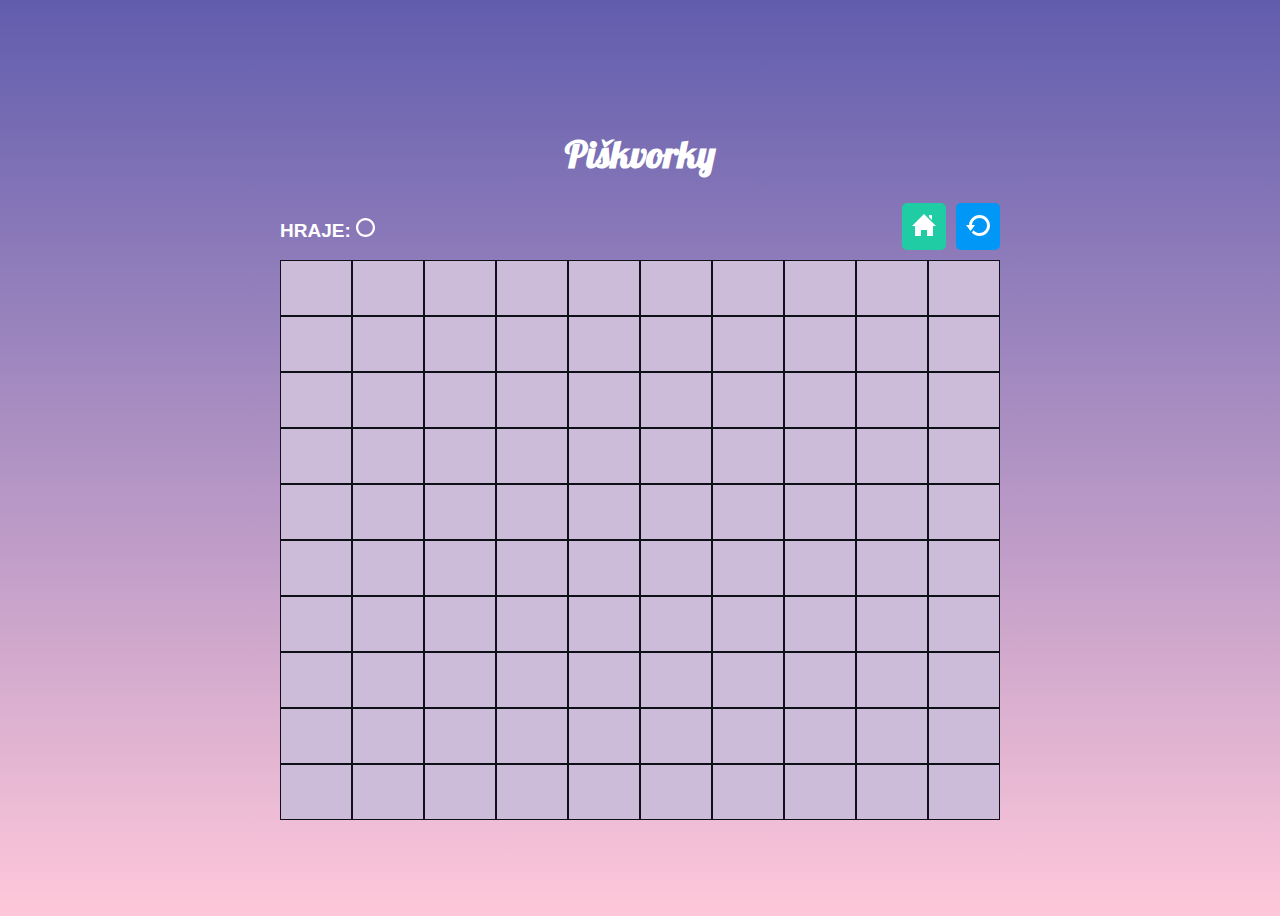
==== hra.html @ b0c0aaf6 "hra.html added" ====
<!DOCTYPE html>
<html lang="cs">
  <head>
    <meta charset="UTF-8" />
    <meta http-equiv="X-UA-Compatible" content="IE=edge" />
    <meta name="viewport" content="width=device-width, initial-scale=1.0" />
    <title>Hra</title>
    <link rel="preconnect" href="https://fonts.gstatic.com" />
    <link
      href="https://fonts.googleapis.com/css2?family=Lobster&display=swap"
      rel="stylesheet"
    />
    <link rel="stylesheet" href="style.css" />
  </head>
  <body>
    <div class="hra">
      <h1>Piškvorky</h1>
      <div class="hra--uvod">
        <span class="hra__hrac"
          >hraje:
          <img class="hra--filter" src="obrazky/circle.svg" alt="kolečko"
        /></span>
        <nav class="hra__navigace">
          <button class="hra--zelene">
            <a href="index.html"
              ><img src="obrazky/home.svg" alt="úvodní stránka"
            /></a>
          </button>
          <button class="hra--modre">
            <a href="pravidla.html"
              ><img src="obrazky/restart.svg" alt="stránka hry"
            /></a>
          </button>
        </nav>
      </div>
      <section class="hra__pole">
        <button class="hra--policko"></button
        ><button class="hra--policko"></button
        ><button class="hra--policko"></button
        ><button class="hra--policko"></button
        ><button class="hra--policko"></button
        ><button class="hra--policko"></button
        ><button class="hra--policko"></button
        ><button class="hra--policko"></button
        ><button class="hra--policko"></button
        ><button class="hra--policko"></button>
        <button class="hra--policko"></button
        ><button class="hra--policko"></button
        ><button class="hra--policko"></button
        ><button class="hra--policko"></button
        ><button class="hra--policko"></button
        ><button class="hra--policko"></button
        ><button class="hra--policko"></button
        ><button class="hra--policko"></button
        ><button class="hra--policko"></button
        ><button class="hra--policko"></button>
        <button class="hra--policko"></button
        ><button class="hra--policko"></button
        ><button class="hra--policko"></button
        ><button class="hra--policko"></button
        ><button class="hra--policko"></button
        ><button class="hra--policko"></button
        ><button class="hra--policko"></button
        ><button class="hra--policko"></button
        ><button class="hra--policko"></button
        ><button class="hra--policko"></button>
        <button class="hra--policko"></button
        ><button class="hra--policko"></button
        ><button class="hra--policko"></button
        ><button class="hra--policko"></button
        ><button class="hra--policko"></button
        ><button class="hra--policko"></button
        ><button class="hra--policko"></button
        ><button class="hra--policko"></button
        ><button class="hra--policko"></button
        ><button class="hra--policko"></button>
        <button class="hra--policko"></button
        ><button class="hra--policko"></button
        ><button class="hra--policko"></button
        ><button class="hra--policko"></button
        ><button class="hra--policko"></button
        ><button class="hra--policko"></button
        ><button class="hra--policko"></button
        ><button class="hra--policko"></button
        ><button class="hra--policko"></button
        ><button class="hra--policko"></button>
        <button class="hra--policko"></button
        ><button class="hra--policko"></button
        ><button class="hra--policko"></button
        ><button class="hra--policko"></button
        ><button class="hra--policko"></button
        ><button class="hra--policko"></button
        ><button class="hra--policko"></button
        ><button class="hra--policko"></button
        ><button class="hra--policko"></button
        ><button class="hra--policko"></button>
        <button class="hra--policko"></button
        ><button class="hra--policko"></button
        ><button class="hra--policko"></button
        ><button class="hra--policko"></button
        ><button class="hra--policko"></button
        ><button class="hra--policko"></button
        ><button class="hra--policko"></button
        ><button class="hra--policko"></button
        ><button class="hra--policko"></button
        ><button class="hra--policko"></button>
        <button class="hra--policko"></button
        ><button class="hra--policko"></button
        ><button class="hra--policko"></button
        ><button class="hra--policko"></button
        ><button class="hra--policko"></button
        ><button class="hra--policko"></button
        ><button class="hra--policko"></button
        ><button class="hra--policko"></button
        ><button class="hra--policko"></button
        ><button class="hra--policko"></button>
        <button class="hra--policko"></button
        ><button class="hra--policko"></button
        ><button class="hra--policko"></button
        ><button class="hra--policko"></button
        ><button class="hra--policko"></button
        ><button class="hra--policko"></button
        ><button class="hra--policko"></button
        ><button class="hra--policko"></button
        ><button class="hra--policko"></button
        ><button class="hra--policko"></button>
        <button class="hra--policko"></button
        ><button class="hra--policko"></button
        ><button class="hra--policko"></button
        ><button class="hra--policko"></button
        ><button class="hra--policko"></button
        ><button class="hra--policko"></button
        ><button class="hra--policko"></button
        ><button class="hra--policko"></button
        ><button class="hra--policko"></button
        ><button class="hra--policko"></button>
      </section>
    </div>
  </body>
</html>
---- style.css ----
.popis-hry h1,
.pravidla-soupis h1,
.hra h1 {
  font-family: 'Lobster', cursive;
  font-size: 2em;
  margin: 0;
  padding-bottom: 20px;
}

.pravidla-soupis h1,
.hra h1 {
  text-align: center;
  padding-top: 30px;
}

body {
  background-image: linear-gradient(#615dad, #ffc8da);
  background-repeat: no-repeat;
  min-height: 100vh;
  font-family: sans-serif;
  color: #ffffff;
  line-height: 1.5;
  display: flex;
  justify-content: center;
  align-items: center;
}

.popis-hry {
  background-color: #283e50;
  text-align: center;
  padding: 30px 10px 30px 10px;
}

.popis-hry p {
  margin: 0;
}

.pravidla-soupis {
  background-color: #283e50;
  border-radius: 5px 5px 0 0;
}

.pravidla-cislovane {
  padding-right: 40px;
  margin-top: 0;
  margin-left: 40px;
}

.pravidla-cislovane li {
  padding-bottom: 5px;
}

.hra__hrac {
  font-weight: bold;
  text-transform: uppercase;
}

/* tlacitka - pro obě strany*/
.zelene {
  background-color: #1fcca4;
  padding-top: 10px;
  padding-bottom: 10px;
  border-bottom: 1px solid black;
}

.modre {
  background-color: #0197f6;
  padding-top: 10px;
  padding-bottom: 10px;
}

a {
  text-decoration: none;
  color: #ffffff;
}

/* tlacitka - uvodni strana*/
ul {
  list-style-type: none;
  padding: 0;
  margin: 0;
  text-align: center;
}

li:hover.zelene {
  background-color: #1cbb96;
}

li:hover.modre {
  background-color: #0090e9;
}

/* tlacitka - strana s pravidly - lepší řešení */
.tlacitka {
  display: block;
  text-align: center;
}

a:hover.zelene {
  background-color: #1cbb96;
}

a:hover.modre {
  background-color: #0090e9;
}

/* tlacitka - strana se hrou */
.hra--zelene {
  background-color: #1fcca4;
  padding: 10px;
  border: none;
  border-radius: 5px;
}

.hra--modre {
  background-color: #0197f6;
  padding: 10px;
  border: none;
  border-radius: 5px;
  margin-left: 10px;
}

.hra--zelene:focus,
.hra--zelene:hover {
  background-color: #1cbb96;
}

.hra--modre:focus,
.hra--modre:hover {
  background-color: #0090e9;
}

.hra--zelene img {
  max-width: 100%;
}

.hra__navigace {
  display: inline;
}

.uvod img {
  display: block;
  border-radius: 5px 5px 0 0;
  max-width: 30vw;
}

.pravidla-soupis img {
  max-width: 100%;
}

.pravidla-soupis figcaption {
  text-align: center;
  font-style: italic;
}

.pravidla--okraj {
  margin-bottom: 0;
}

.hra--uvod {
  display: flex;
  align-items: baseline;
}

.hra__hrac {
  flex-basis: 50%;
}

.hra__navigace {
  flex-basis: 50%;
  display: flex;
  justify-content: flex-end;
}

.hra--filter,
.pravidla--filter {
  filter: invert(100%);
  width: 1em;
  height: 1em;
}

.hra--policko {
  display: block;
  flex: 1 1 10%;
  padding: 3vmin;
  border-radius: 0%;
  border: 1px solid #0d1117;
  background-color: #ccbcda;
}

.hra--policko:focus,
.hra--policko:hover {
  background-color: #c1b4d7;
}

.uvod {
  max-width: 30vw;
}

.pravidla {
  max-width: 80vw;
  margin-top: 50px;
}

.hra {
  max-width: 80vmin;
}

.hra__pole {
  min-width: auto;
  display: flex;
  flex-wrap: wrap;
  margin-top: 10px;
}

@media screen and (min-width: 640px) {
  body {
    font-size: 18px;
  }

  .pravidla-obrazky {
    display: flex;
    flex-wrap: wrap;
  }

  .pravidla--flex {
    flex-basis: 50%;
  }
}

@media screen and (min-width: 1000px) {
  body {
    font-size: 19px;
  }

  .pravidla {
    max-width: 50vw;
    margin-top: 50px;
  }
}
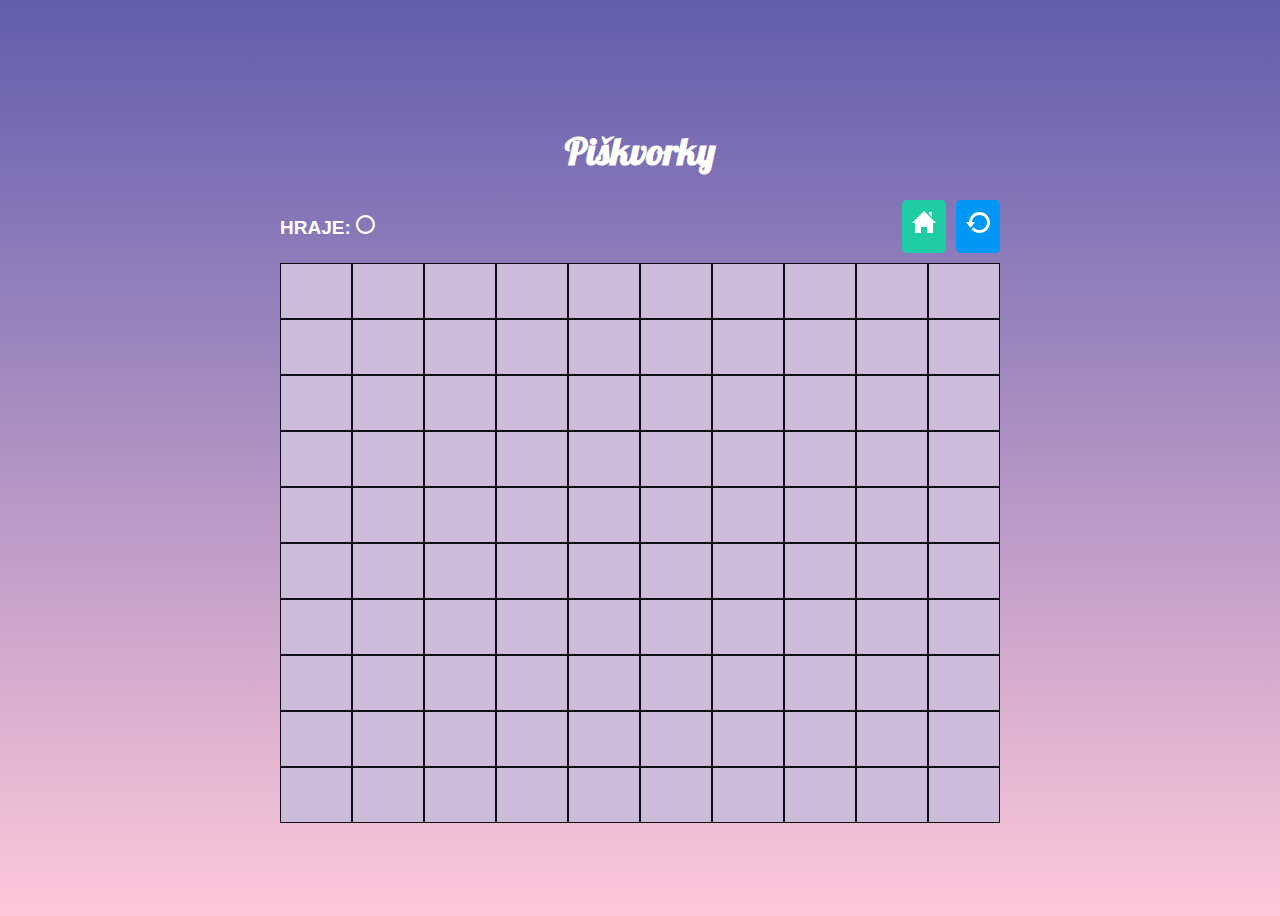
==== commit c96732e3: "JavaScript modified" ====
--- a/hra.html
+++ b/hra.html
@@ -18,16 +18,20 @@
       <div class="hra--uvod">
         <span class="hra__hrac"
           >hraje:
-          <img class="hra--filter" src="obrazky/circle.svg" alt="kolečko"
+          <img
+            class="hra--filter"
+            id="hrac"
+            src="obrazky/circle.svg"
+            alt="kolečko"
         /></span>
         <nav class="hra__navigace">
-          <button class="hra--zelene">
-            <a href="index.html"
+          <!-- <button class="hra--zelene"> -->
+            <a href="index.html" class="hra--zelene"
               ><img src="obrazky/home.svg" alt="úvodní stránka"
             /></a>
           </button>
-          <button class="hra--modre">
-            <a href="pravidla.html"
+          <!-- <button class="hra--modre"> -->
+            <a href="hra.html" class="hra--modre"
               ><img src="obrazky/restart.svg" alt="stránka hry"
             /></a>
           </button>
@@ -136,5 +140,6 @@
         ><button class="hra--policko"></button>
       </section>
     </div>
+    <script src="index.js"></script>
   </body>
 </html>
--- a/style.css
+++ b/style.css
@@ -28,7 +28,7 @@
 .popis-hry {
   background-color: #283e50;
   text-align: center;
-  padding: 30px 10px 30px 10px;
+  padding: 10px;
 }
 
 .popis-hry p {
@@ -55,7 +55,7 @@
   text-transform: uppercase;
 }
 
-/* tlacitka - pro obě strany*/
+/* tlacitka - pro úvodní stranu a stranu s pravidly*/
 .zelene {
   background-color: #1fcca4;
   padding-top: 10px;
@@ -188,6 +188,39 @@
   background-color: #ccbcda;
 }
 
+.board__field--circle {
+  background: url(obrazky/circle.svg) center no-repeat #ccbcda;
+  /* animation: createPicture 0.15s; */
+  background-size: 80%;
+  animation: scale 0.15s linear;
+}
+
+.board__field--cross {
+  background: url(obrazky/cross.svg) center no-repeat #ccbcda;
+  /* animation: createPicture 0.15s;*/
+  background-size: 80%;
+  animation: scale 0.15s linear;
+}
+
+/* lepší řešení než createPicture */
+@keyframes scale {
+  from {
+    background-size: 0%;
+  }
+  to {
+    background-size: 80%;
+  }
+}
+
+/* @keyframes createPicture {
+  from {
+    transform: scale(0);
+  }
+  to {
+    transform: scale(1);
+  }
+} */
+
 .hra--policko:focus,
 .hra--policko:hover {
   background-color: #c1b4d7;
@@ -234,7 +267,7 @@
   }
 
   .pravidla {
-    max-width: 50vw;
+    max-width: 80vw;
     margin-top: 50px;
   }
 }
